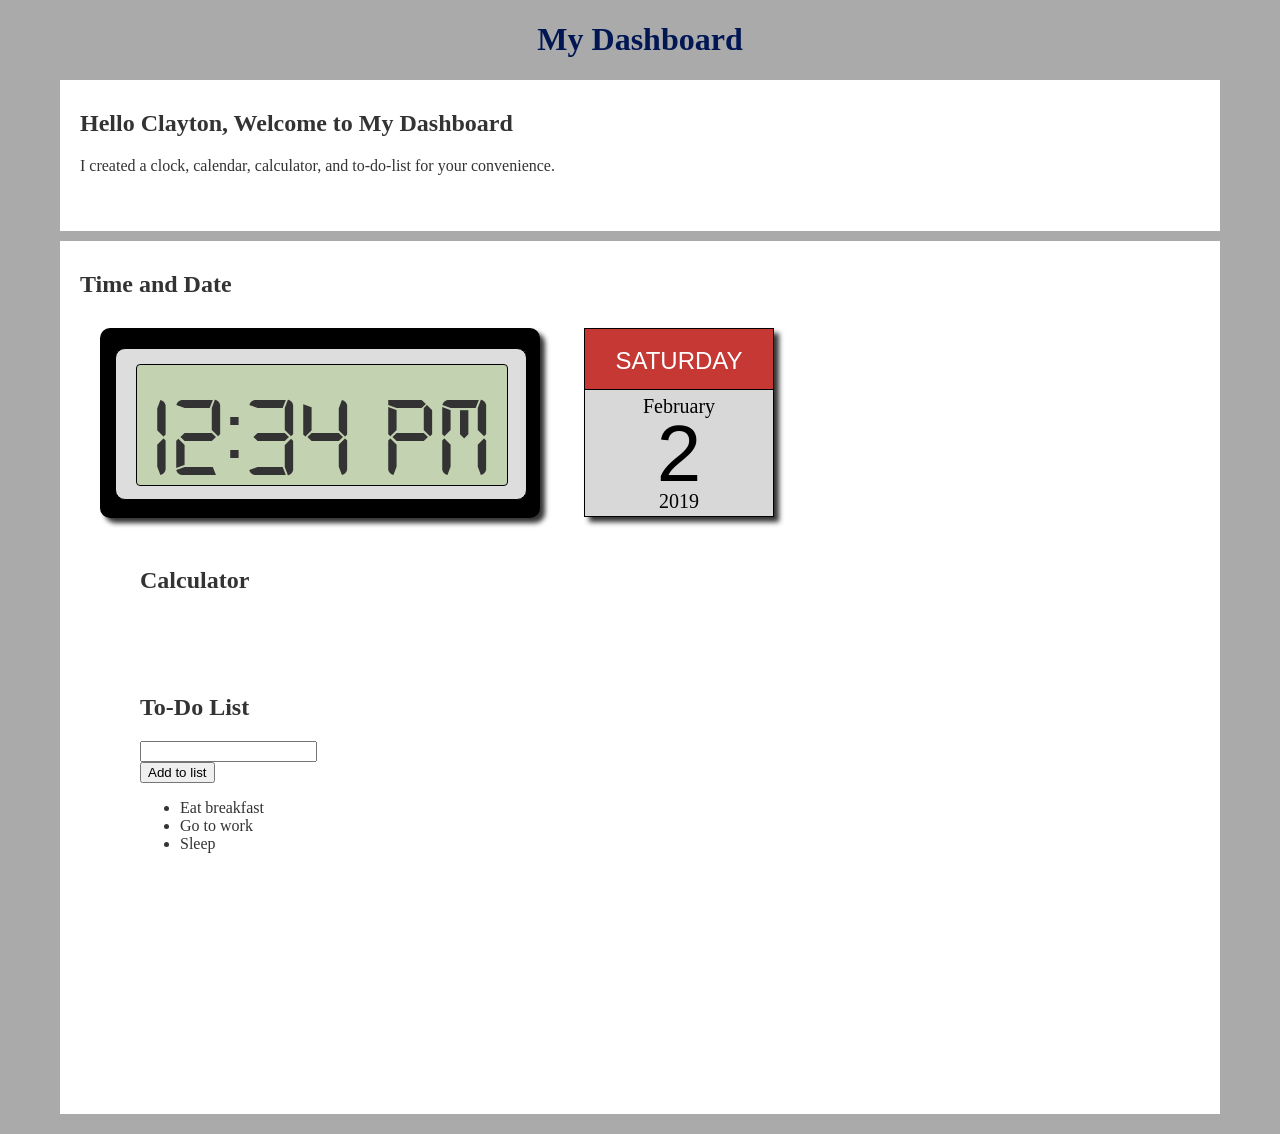
==== dashboard.html @ b53051fd "created dashboard project" ====
<!DOCTYPE html>
<html>
<head>
    <meta charset="utf-8" />
    <meta http-equiv="X-UA-Compatible" content="IE=edge">
    <title>Dashboard</title>
    <meta name="viewport" content="width=device-width, initial-scale=1">
    <link rel="stylesheet" type="text/css" media="screen" href="dashboard-styles.css" />
<body>
    <h1>My Dashboard</h1>
    <div class="col" id="col-2">
        <div class="container" id="greeting-container">
            <h2>Hello <span id="name">Clayton</span>, Welcome to My Dashboard</h2>
            <p>I created a clock, calendar, calculator, and to-do-list for your convenience.</p>
        </div>
        <div class="container" id="time-and-date-container">
                <h2>Time and Date</h2>
                <div id="clock">
                    <div id="inner-clock">
                        <div id="screen">
                            <p id="time">12:34 PM</p>
                        </div>
                    </div>
                </div>
                <div id="calendar">
                    <div id="calendar-top">
                        <div id="day-of-week">SATURDAY</div>
                    <div>
                    <div id="calendar-bottom">
                        <div id="month">February</div>
                        <div id="day">2</div>
                        <div id="year">2019</div>
                    </div>
                </div>
        </div>
    </div>
    <div id="grid">
        <div class="col" id="col-1">
            <div class="container" id="calculator-container">
                <h2>Calculator</h2>
            </div>
            <div class="container" id="to-do-container">
                <h2>To-Do List</h2>
                <form id="to-do-form">
                    <input type="text" id="to-do-input" />
                    <input type="submit" value="Add to list" id="to-do-submit" />
                </form>
                <ul>
                    <li>Eat breakfast</li>
                    <li>Go to work</li>
                    <li>Sleep</li>
                </ul>
            </div>
        </div>
    </div>
</body>
</html>
---- dashboard-styles.css ----
@font-face {
    font-family: "digital";
    src: url("digital.ttf");
}

body {
    background-color: #AAA;
    color: #333;
    margin: 20px;
}

h1 {
    text-align: center;
    color: #001754;
}

#grid {
    display: grid;
    grid-template-columns: 1fr 2fr;
}

.container {
    background-color: #FFF;
    padding: 10px 20px 40px 20px;
    width: calc(100% - 40px);
    margin: 10px auto;
}

#col-1{
    grid-column: 1/2;
    margin: 0px 40px;
}

#col-2 {
    grid-column: 2/3;
    margin: 0px 40px;
}

#to-do-container {
    min-height: 350px;
}

#clock {
    display: inline-block;
    margin: 10px 20px;
    width: 440px;
    height: 190px;
    border-radius: 10px;
    background-color: #000;
    box-shadow: 5px 5px 5px;
    vertical-align: top;
}

#inner-clock {
    border: 1px solid black;
    width: 410px;
    height: 150px;
    margin-top: 20px;
    margin-left: 15px;
    border-radius: 10px;
    background-color: #DDD;
}

#screen {
    font-family: "digital", Helvetica, sans-serif;
    font-size: 115px;
    padding-top: 15px;
    padding-left: 15px;
    margin-top: 15px;
    margin-left: 20px;
    border: 1px solid black;
    width: 355px;
    height: 105px;
    border-radius: 4px;
    background-color: #C3D3B2;
}

#calendar {
    display: inline-block;
    background-color: #d8d8d8;
    vertical-align: top;
    margin: 10px 20px;
    border: 1px solid black;
    height: 187px;
    width: 188px;
    box-shadow: 5px 5px 5px;
}

#time {
    display: inline;
}

#calendar-top {
    height: 42px;
    padding-top: 18px;
    background-color:#C53833;
    border-bottom: 1px solid black;
    text-align: center;
}

#day-of-week {
    display: inline;
    color: white;
    font-size: 24px;
    text-align: center;
    font-family: sans-serif;
}

#calendar-bottom {
    padding-top: 20px;
}

#month {
    color: black;
    font-size: 20px;
    margin-bottom: -10px;
}

#day {
    color: black;
    font-size: 80px;
    font-family:  sans-serif;
}

#year {
    color: black;
    font-size: 20px;
    margin-top: -10px;
}
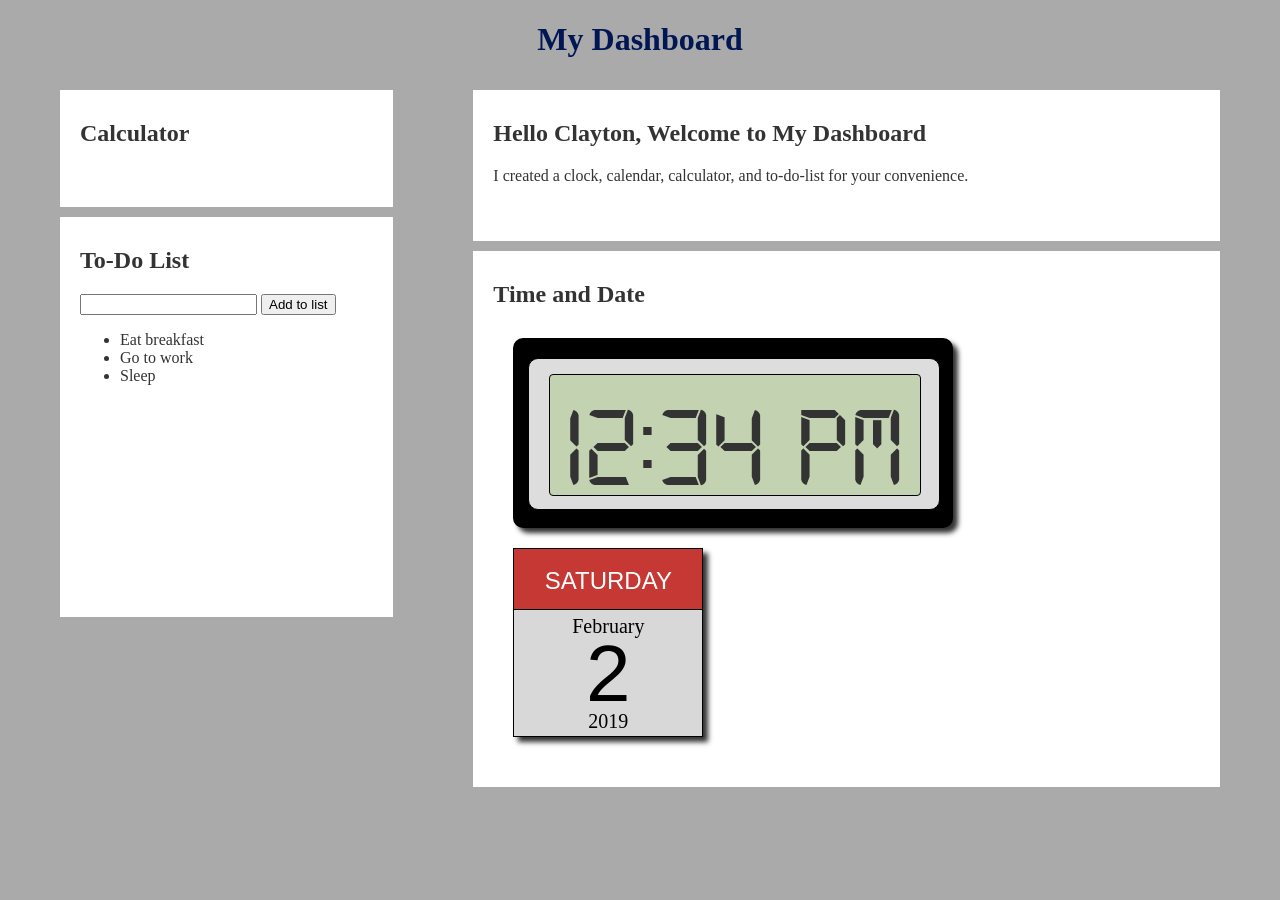
==== commit 74cb4ec4: "bug fixes" ====
--- a/dashboard.html
+++ b/dashboard.html
@@ -8,12 +8,13 @@
     <link rel="stylesheet" type="text/css" media="screen" href="dashboard-styles.css" />
 <body>
     <h1>My Dashboard</h1>
-    <div class="col" id="col-2">
-        <div class="container" id="greeting-container">
-            <h2>Hello <span id="name">Clayton</span>, Welcome to My Dashboard</h2>
-            <p>I created a clock, calendar, calculator, and to-do-list for your convenience.</p>
-        </div>
-        <div class="container" id="time-and-date-container">
+    <div id="grid">
+        <div class="col" id="col-2">
+            <div class="container" id="greeting-container">
+                <h2>Hello <span id="name">Clayton</span>, Welcome to My Dashboard</h2>
+                <p>I created a clock, calendar, calculator, and to-do-list for your convenience.</p>
+            </div>
+            <div class="container" id="time-and-date-container">
                 <h2>Time and Date</h2>
                 <div id="clock">
                     <div id="inner-clock">
@@ -25,16 +26,15 @@
                 <div id="calendar">
                     <div id="calendar-top">
                         <div id="day-of-week">SATURDAY</div>
-                    <div>
+                    </div>
                     <div id="calendar-bottom">
                         <div id="month">February</div>
                         <div id="day">2</div>
                         <div id="year">2019</div>
                     </div>
                 </div>
+            </div>
         </div>
-    </div>
-    <div id="grid">
         <div class="col" id="col-1">
             <div class="container" id="calculator-container">
                 <h2>Calculator</h2>
--- a/dashboard-styles.css
+++ b/dashboard-styles.css
@@ -17,6 +17,7 @@
 #grid {
     display: grid;
     grid-template-columns: 1fr 2fr;
+    grid-template-rows: 1fr;
 }
 
 .container {
@@ -27,6 +28,7 @@
 }
 
 #col-1{
+    grid-row: 1;
     grid-column: 1/2;
     margin: 0px 40px;
 }
@@ -107,7 +109,8 @@
 }
 
 #calendar-bottom {
-    padding-top: 20px;
+    padding: 5px;
+    text-align: center;
 }
 
 #month {
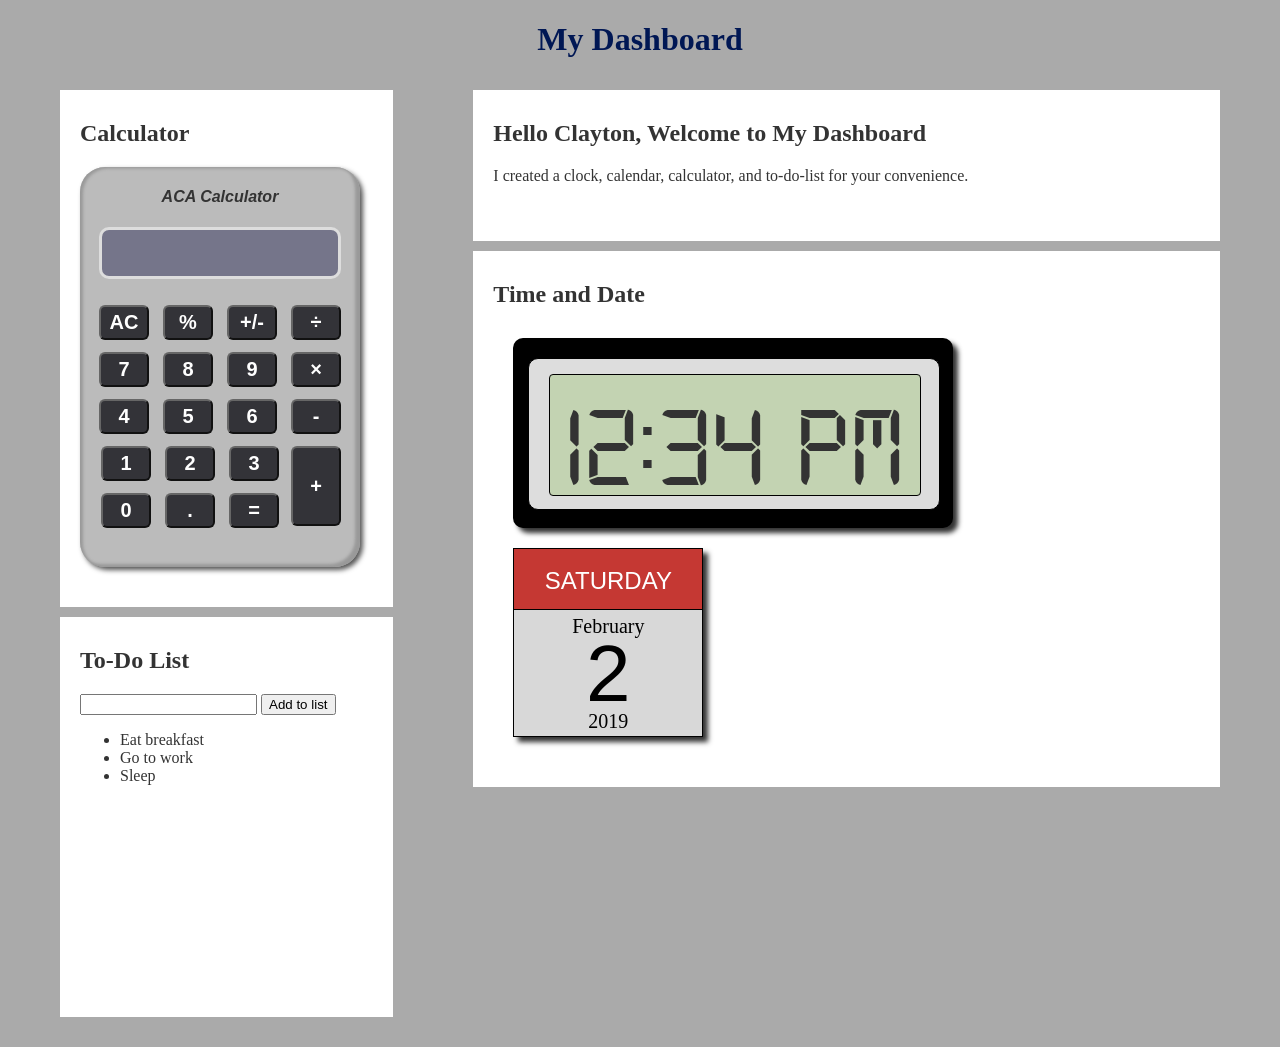
==== commit 207d5310: "created calculator" ====
--- a/dashboard.html
+++ b/dashboard.html
@@ -38,6 +38,31 @@
         <div class="col" id="col-1">
             <div class="container" id="calculator-container">
                 <h2>Calculator</h2>
+                <div id="calculator">
+                    <h4>ACA Calculator</h4>
+                    <div id="calculator-display"></div>
+                    <div id="buttons">
+                        <button value='AC'>AC</button>
+                        <button value=%>%</button>
+                        <button value='+/-'>+/-</button>
+                        <button value='/'>&divide</button>
+                        <button value='7'>7</button>
+                        <button value='8'>8</button>
+                        <button value='9'>9</button>
+                        <button value='*'>&times</button>
+                        <button value='4'>4</button>
+                        <button value='5'>5</button>
+                        <button value='6'>6</button>
+                        <button value='-'>-</button>
+                        <button value='1'>1</button>
+                        <button value='2'>2</button>
+                        <button value='3'>3</button>
+                        <button  id="addition" value='+'>+</button>
+                        <button value='0'>0</button>
+                        <button value='.'>.</button>
+                        <button value='='>=</button>
+                    </div>
+                </div>
             </div>
             <div class="container" id="to-do-container">
                 <h2>To-Do List</h2>
--- a/dashboard-styles.css
+++ b/dashboard-styles.css
@@ -25,12 +25,6 @@
     padding: 10px 20px 40px 20px;
     width: calc(100% - 40px);
     margin: 10px auto;
-}
-
-#col-1{
-    grid-row: 1;
-    grid-column: 1/2;
-    margin: 0px 40px;
 }
 
 #col-2 {
@@ -130,3 +124,68 @@
     font-size: 20px;
     margin-top: -10px;
 }
+
+#col-1{
+    grid-row: 1;
+    grid-column: 1/2;
+    margin: 0px 40px;
+}
+
+#calculator {
+    display: inline-block;
+    width: 280px;
+    height: 400px;
+    background-color: #BBB;
+    border-radius: 25px;
+    box-shadow: 3px 3px 5px #555, inset -5px -3px 3px #999, inset 3px 1.5px 3px #999;
+}
+
+#calculator h4 {
+    text-align: center;
+    font-style: italic;
+    font-family: sans-serif;
+}
+#calculator-display {
+    margin: 0px auto 20px auto;
+    width: 220px;
+    height: 36px;
+    padding: 5px 8px;
+    background-color: #75758A;
+    border-radius: 10px;
+    border: 3px solid #DDD;
+  }
+
+  #buttons {
+    margin: 0px auto;
+    text-align:center;
+  }
+  
+  #calculator button {
+    display: inline-block;
+    color:white;
+    font-size: 20px;
+    font-weight: bold;
+    margin: 6px 5px;
+    width: 50px;
+    height: 35px;
+    background-color: #333338;
+    border-radius: 6px;
+    border: 2px outset #666;
+  }
+  
+  #calculator button:focus {
+    outline: 0;
+  }
+  
+  #calculator button:active {
+    border: 2px inset #666;
+  }
+  
+  #addition {
+    min-height: 80px;
+    float: right;
+    position: relative;
+    right: 14px;
+  }
+  
+  
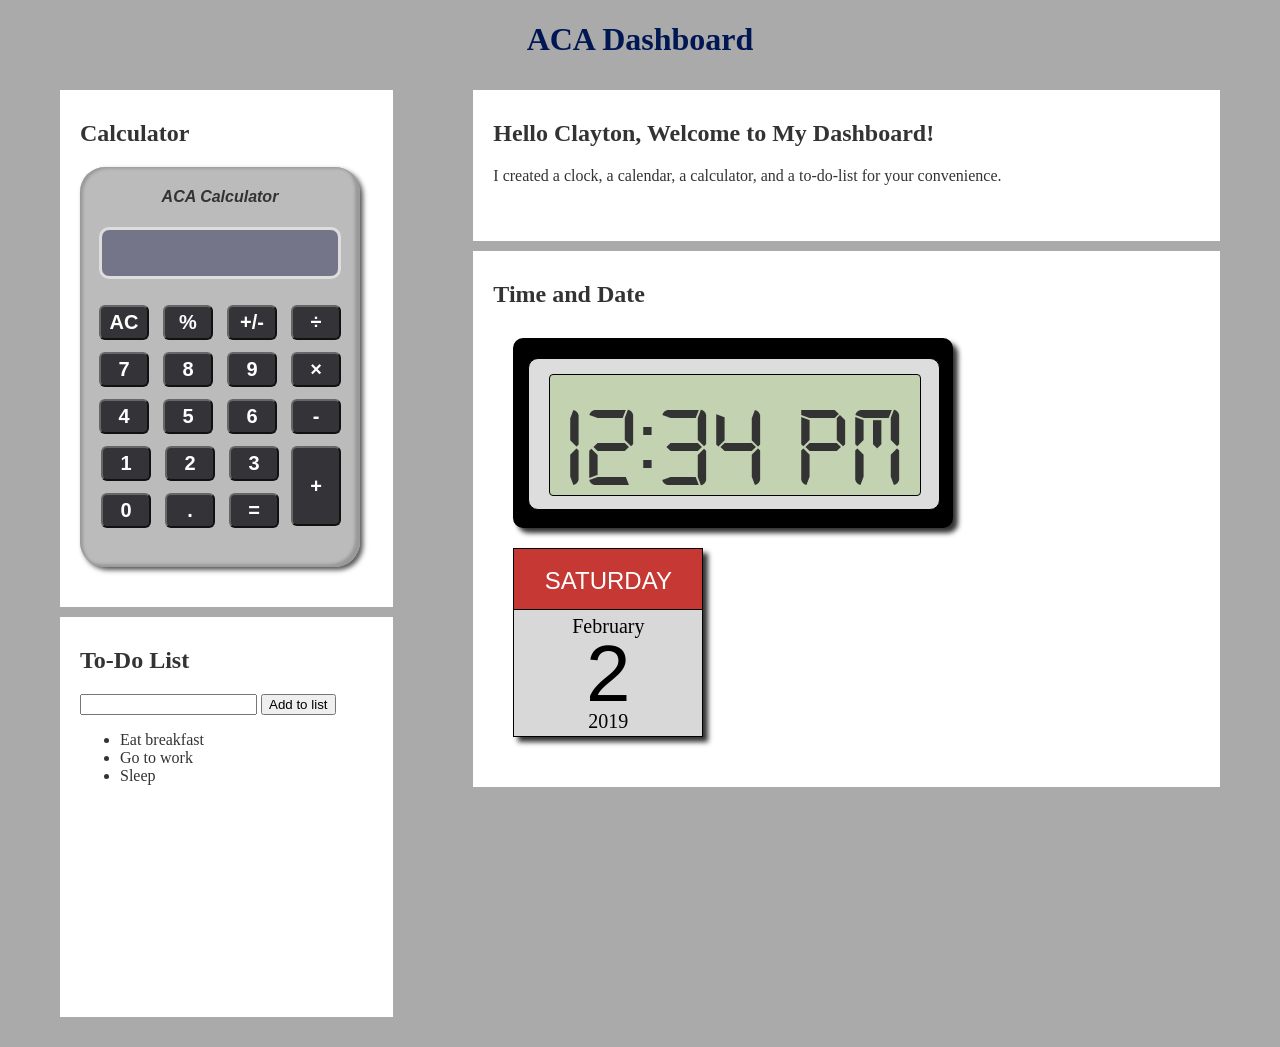
==== commit b2e8b125: "minor changes to text" ====
--- a/dashboard.html
+++ b/dashboard.html
@@ -7,12 +7,12 @@
     <meta name="viewport" content="width=device-width, initial-scale=1">
     <link rel="stylesheet" type="text/css" media="screen" href="dashboard-styles.css" />
 <body>
-    <h1>My Dashboard</h1>
+    <h1>ACA Dashboard</h1>
     <div id="grid">
         <div class="col" id="col-2">
             <div class="container" id="greeting-container">
-                <h2>Hello <span id="name">Clayton</span>, Welcome to My Dashboard</h2>
-                <p>I created a clock, calendar, calculator, and to-do-list for your convenience.</p>
+                <h2>Hello <span id="name">Clayton</span>, Welcome to My Dashboard!</h2>
+                <p>I created a clock, a calendar, a calculator, and a to-do-list for your convenience.</p>
             </div>
             <div class="container" id="time-and-date-container">
                 <h2>Time and Date</h2>
--- a/dashboard-styles.css
+++ b/dashboard-styles.css
@@ -32,9 +32,8 @@
     margin: 0px 40px;
 }
 
-#to-do-container {
-    min-height: 350px;
-}
+
+/* Clock */
 
 #clock {
     display: inline-block;
@@ -71,6 +70,12 @@
     background-color: #C3D3B2;
 }
 
+#time {
+    display: inline;
+}
+
+/*Calendar*/
+
 #calendar {
     display: inline-block;
     background-color: #d8d8d8;
@@ -82,10 +87,6 @@
     box-shadow: 5px 5px 5px;
 }
 
-#time {
-    display: inline;
-}
-
 #calendar-top {
     height: 42px;
     padding-top: 18px;
@@ -130,6 +131,8 @@
     grid-column: 1/2;
     margin: 0px 40px;
 }
+
+/* Calculator */
 
 #calculator {
     display: inline-block;
@@ -188,4 +191,68 @@
     right: 14px;
   }
   
-  +
+  /* Time */
+  
+#to-do-container {
+    min-height: 350px;
+}
+
+/* Media Queries */
+
+@media only screen and (max-width: 1020px) {
+    #grid {
+        display: block;
+    }
+}
+
+@media only screen and (max-width: 650px) {
+    body {
+        margin: 10px;
+    }
+    #clock {
+        -ms-transform: translate(-58px, 0px) scale(0.7);
+        -webkit-transform: translate(-62px, 0px) scale(0.7);
+        transform: translate(-64px, 0px) scale(0.7);
+    }
+}
+@media only screen and (max-width: 520px) {
+    body {
+        margin: 5px;
+    }
+    #clock {
+        -ms-transform: translate(-58px, 0px) scale(0.6);
+        -webkit-transform: translate(-62px, 0px) scale(0.6);
+        transform: translate(-110px, 0px) scale(0.5);
+    }
+    #calculator {
+        -ms-transform: translate(-58px, 0px) scale(0.6);
+        -webkit-transform: translate(-62px, 0px) scale(0.6);
+        transform: translate(-12px, 0px) scale(0.8);
+    }
+}
+@media only screen and (max-width: 420px) {
+    body {
+      margin: 0px;  
+    }
+    #clock {
+        -ms-transform: translate(-58px, 0px) scale(0.6);
+        -webkit-transform: translate(-62px, 0px) scale(0.6);
+        transform: translate(-155px, -60px) scale(0.35);
+    }
+    #calendar {
+        transform: translate(-32px, -120px) scale(0.8);
+        margin-bottom: -140px;
+    }
+
+    #calculator {
+        -ms-transform: translate(-58px, 0px) scale(0.6);
+        -webkit-transform: translate(-62px, 0px) scale(0.6);
+        transform: translate(-60px, -90px) scale(0.55);
+        margin-bottom: -50px
+    }
+
+    #calculator-container {
+        max-height: 280px;
+    }
+}
